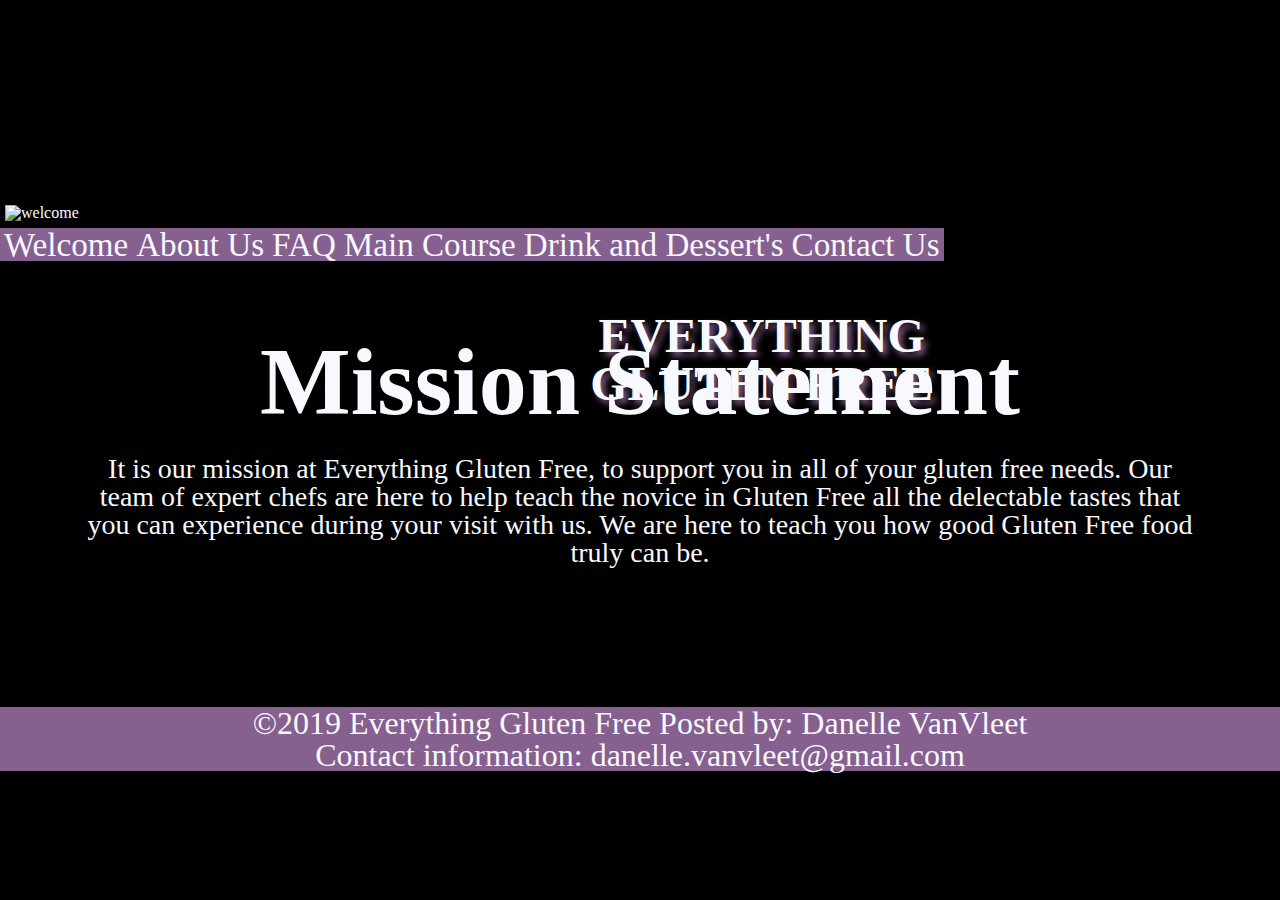
==== index.html @ 602f45ff "updated css and created responsive css page" ====
<!DOCTYPE html>
<html>

<head>
  <meta charset="utf-8">
  <meta name="viewport" content="width=device-width, initial-scale=1.0">
  <link rel="stylesheet" href="reset.css">
  <link rel="stylesheet" href="style.css">
  <link rel="stylesheet" href="responsive.css">
  
  <title>Everything Gluten Free</title>
</head>

<body>
  <article>
    <header>
      <img src="assets/welcome1.jpg" alt="welcome">
      <h1>Everything Gluten Free</h1>
    </header>
    <div class="nav">
    <nav>
      <ul>
        <li><a href="index.html">Welcome</a></li>
        <li><a href="aboutus.html">About Us</a></li>
        <li><a href="FAQ.html">FAQ</a></li>
        <li><a href="menu.html">Main Course</a></li>
        <li><a href="DrinkDessertmenu.html">Drink and Dessert's</a></li>
        <li><a href="contact.html">Contact Us</a></li>
      </ul>
    </nav>
        </div>
    <h2>Mission Statement</h2>
    <p>It is our mission at Everything Gluten Free, to support you in all of your gluten free needs. Our team of expert chefs are here to help teach the novice in Gluten Free all the delectable tastes that you can experience during your visit with us. We
      are here to teach you how good Gluten Free food truly can be. </p>

  </article>
  <footer>
    <p id="footer">&copy;2019 Everything Gluten Free Posted by&#58; Danelle VanVleet <br>Contact information&#58; <a id="footer2" href="mailto:danelle.vanvleet@gmail.com">
    danelle.vanvleet@gmail.com</a></p>
  </footer>
</body>
</body>

</html>
---- style.css ----
* {
  margin: 0;
  padding: 0;
}

html {
  background-color: black;
  -webkit-background-size: cover;
  -moz-background-size: cover;
  -o-background-size: cover;
  background-size: cover;
}

body {
  color: #f8f8ff;
  background-attachment: fixed;
}

nav {
  height: 4rem;
  width: 100%;
  clear: both;
}

nav ul {
  margin: auto;
  list-style-type: none;
}

nav li {
  float: left;
  text-align: center;
  padding-left: .25rem;
  padding-right: .25rem;
  margin-bottom: 1rem;
  background-color: #86608e;
}

nav a {
  background-color: #86608e;
  color:  #f8f8ff;;
  display: block;
  text-decoration: none;
  font-size: 2.07rem;
  text-align: center;
}

nav a:hover {
  background-color:  #f8f8ff;
  color: #86608e;
  display: block;
}

header {
  color: #f8f8ff;
  position: relative;
  display: block;
  margin-bottom: 200px;
  height: 50%;
  width: 100%;
}

header h1 {
  color: #f8f8ff;
  font-size: 3rem;
  text-align: center;
  position:absolute;
  margin-left: 10%;
  padding-top: 25%;
  padding-left: 25%;
  top: 30%;
  left: 37%;
  transform: translate(-50%, -50%);
  text-transform: uppercase;
  text-outline: 1rem 1rem #262b2f;
  text-shadow: 4px 4px 6px #86608e;
}

header img {
  width: 100%;
  height: 250%;
}

h1, h2, h3, div, p, header, main, nav, ul, li, figure, figcaption, section {
  box-sizing: border-box;
  position: relative;
}

h2 {
  padding: 2%;
  margin-left: 2rem;
  margin-right: 2rem;
  margin-top: 1rem;
  color: #f8f8ff;
  text-align: center;
  font-size: 6rem;
  text-transform: inherit;
  clear: both;
}

h3 {
  padding: 2%;
  color: #f8f8ff;
  text-align:center;
  font-size: 4rem;
  text-transform: inherit;
  clear: both;
}

p {
  padding: 15, 0.5;
  color: #f8f8ff;
  margin-left: 3em;
  margin-right: 3em;
  margin-bottom: 5em;
  font-size: 1.75rem;
  text-align: center;
  clear: both;
}

footer {
  background-color: #86608e;
}

img {
  display: block;
  margin: auto;
  margin-bottom: 2px;
  padding: 5px;
  width: 300px;
  height: 250px;
  float: left;
  clear: none;
}

iframe {
  width: inherit;
  height: auto;
  float: left;
  clear: both;
}

ul {
  list-style-type: square;
  list-style-position: outside;
  list-style-image: none;
  text-decoration: none;
}
figure {
  width: 300px;
  margin: 20px auto 0px;
  padding: 1em;
  display: block;
  float: right;
  clear: both;
}

figcaption {
  display: table-caption;
  caption-side: top;
  float: right;
  clear: both;
  text-align: center;
}


#footer {
  padding: 15, 0.5;
  color:  #f8f8ff;
  margin-left: 1rem;
  margin-right: 1rem;
  margin-bottom: 5rem;
  font-size: 2rem;
  clear: both;
}

#footer2 {
  color:  #f8f8ff;
  text-decoration: none;
  clear: both;
}


.clearfix {
  clear: both;
}

.clearfix::after {
  clear: both;
  content: "";
  display: table;
}



.images {
  padding: 5px;
  float: left;
}

.images2 {
  padding: 5px;
  float: left;
  clear: both;
}
---- responsive.css ----
@media only screen and (max-width: 768px) {

  nav ul {
    margin: auto;
    list-style-type: none;
  }

  nav a {
    font-size: 1.64rem;
  }
  #footer {
    font-size: 1.5rem;
  }
  h2 {
    font-size: 2.5rem;
  }

  h3 {
    font-size: 2rem;
  }

  p {
    font-size: 1.75rem;
  }

  .cost {
    font-size: 1.34rem;

  }

}
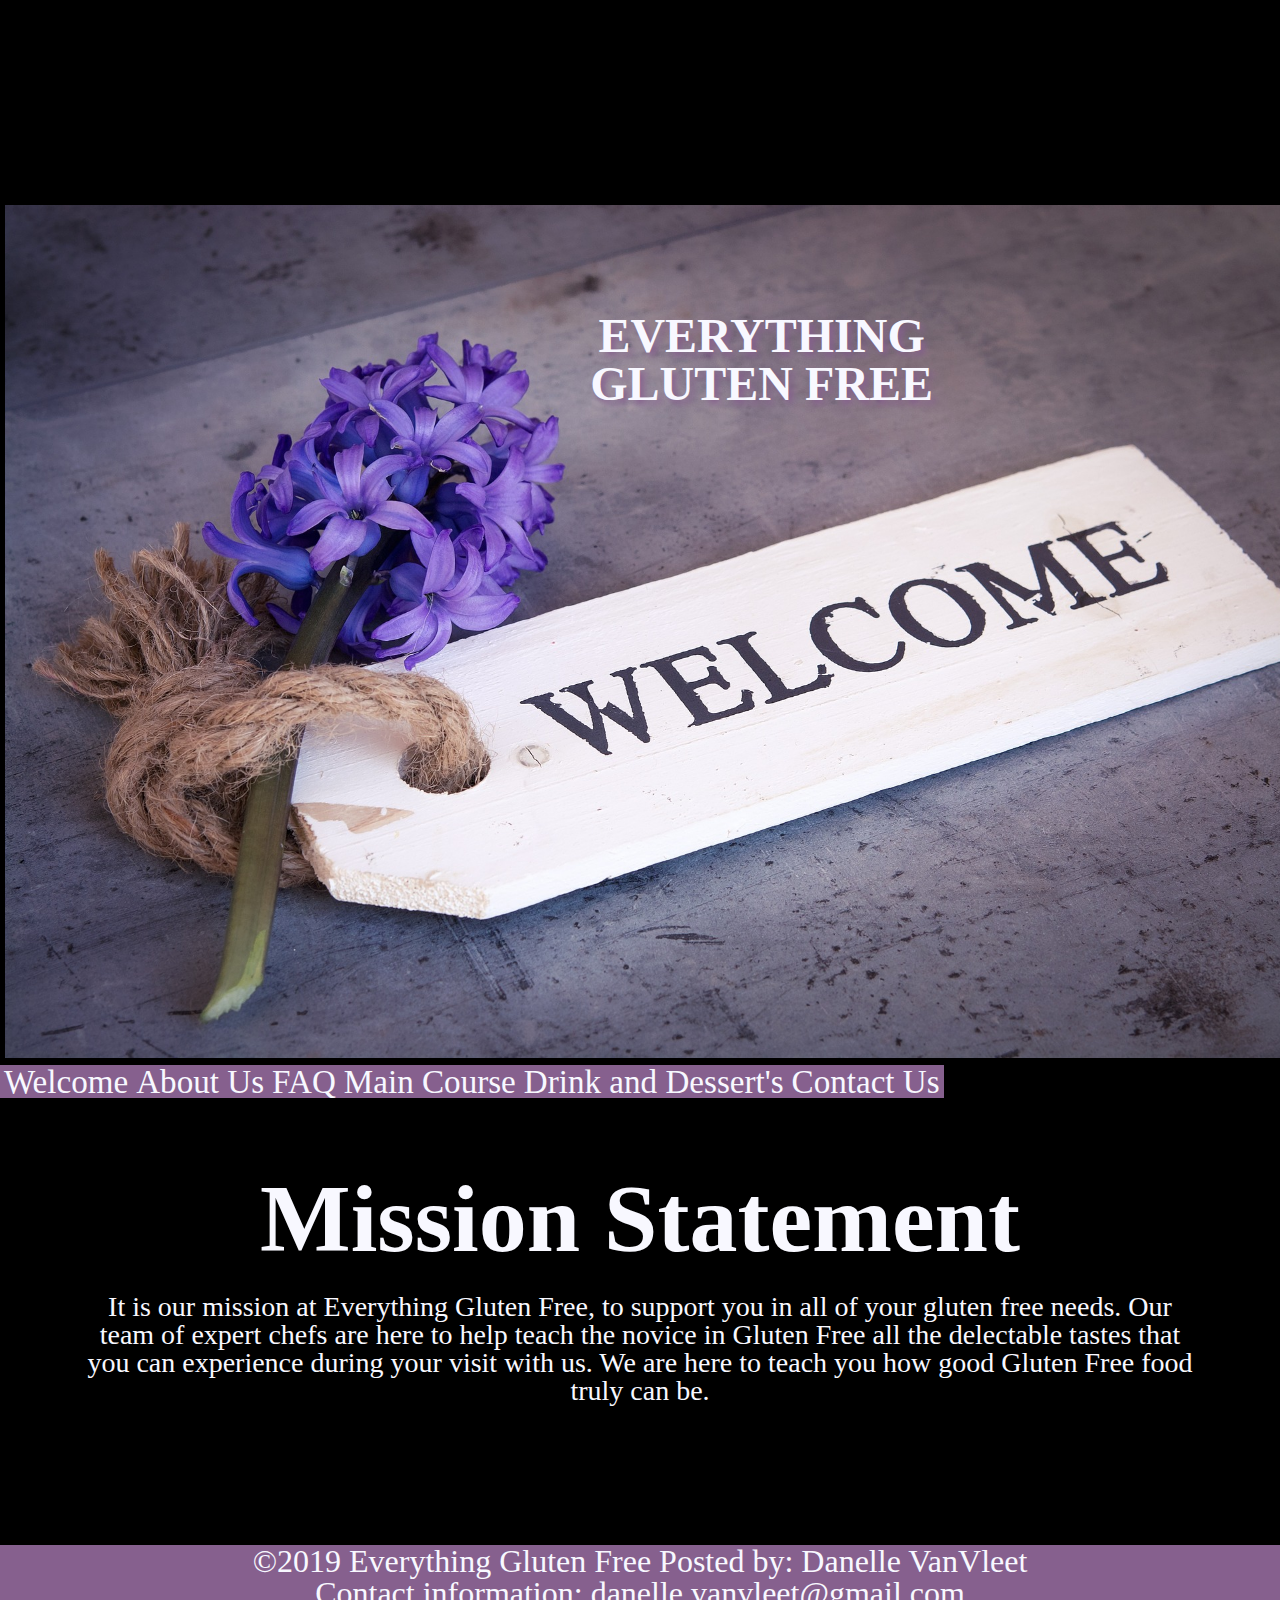
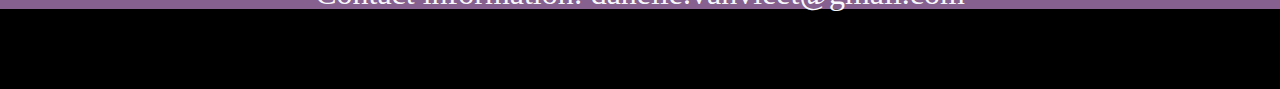
==== commit 3a6158ea: "fixed header image" ====
--- a/index.html
+++ b/index.html
@@ -7,14 +7,14 @@
   <link rel="stylesheet" href="reset.css">
   <link rel="stylesheet" href="style.css">
   <link rel="stylesheet" href="responsive.css">
-  
+
   <title>Everything Gluten Free</title>
 </head>
 
 <body>
   <article>
     <header>
-      <img src="assets/welcome1.jpg" alt="welcome">
+      <img src="Assets/welcome1.jpg" alt="welcome">
       <h1>Everything Gluten Free</h1>
     </header>
     <div class="nav">
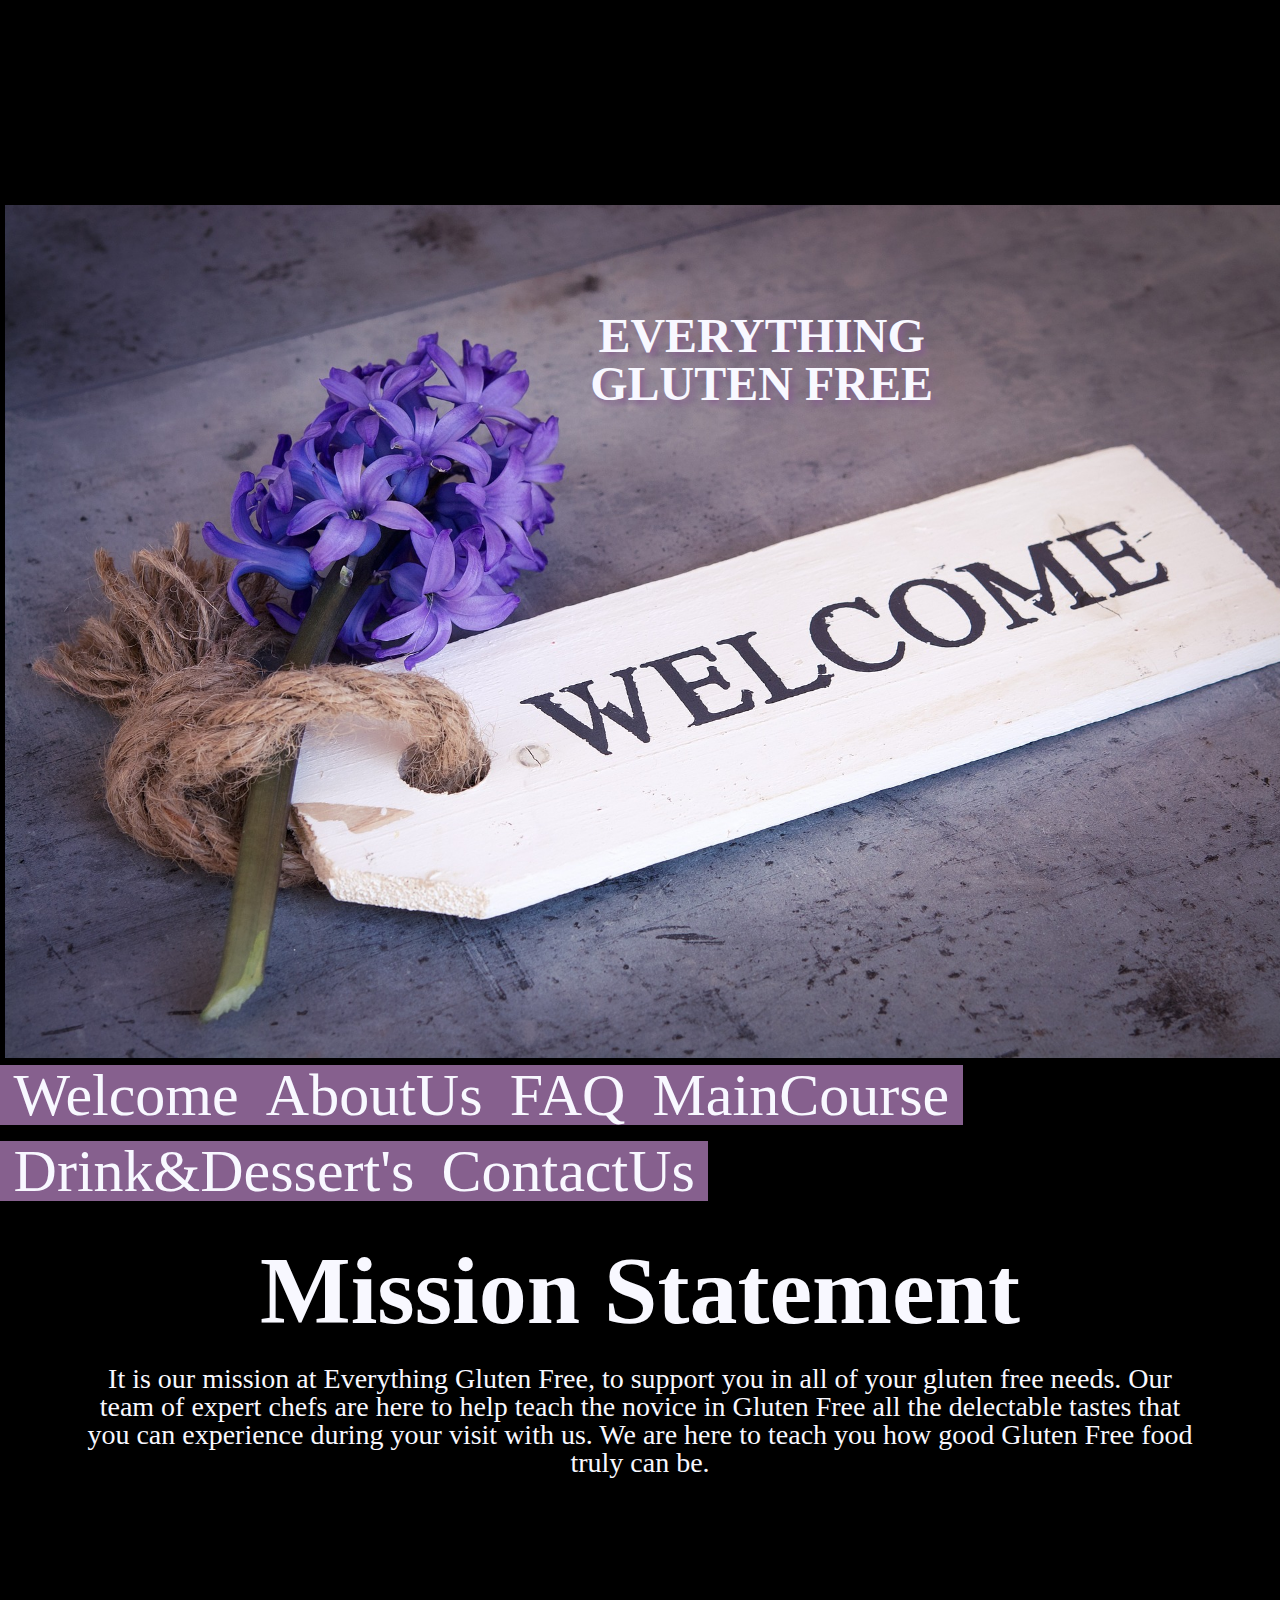
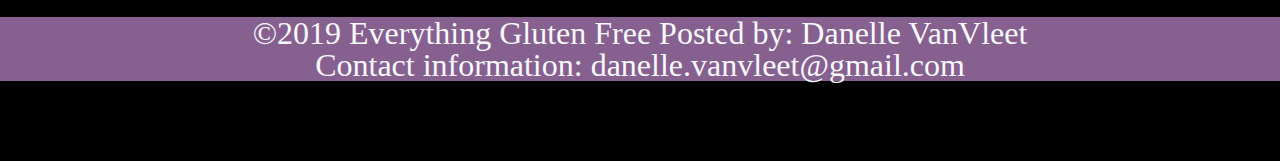
==== commit e696b2ff: "css" ====
--- a/index.html
+++ b/index.html
@@ -21,11 +21,11 @@
     <nav>
       <ul>
         <li><a href="index.html">Welcome</a></li>
-        <li><a href="aboutus.html">About Us</a></li>
+        <li><a href="aboutus.html">AboutUs</a></li>
         <li><a href="FAQ.html">FAQ</a></li>
-        <li><a href="menu.html">Main Course</a></li>
-        <li><a href="DrinkDessertmenu.html">Drink and Dessert's</a></li>
-        <li><a href="contact.html">Contact Us</a></li>
+        <li><a href="menu.html">MainCourse</a></li>
+        <li><a href="DrinkDessertmenu.html">Drink&Dessert's</a></li>
+        <li><a href="contact.html">ContactUs</a></li>
       </ul>
     </nav>
         </div>
--- a/style.css
+++ b/style.css
@@ -17,7 +17,7 @@
 }
 
 nav {
-  height: 4rem;
+  height: 25%;
   width: 100%;
   clear: both;
 }
@@ -30,8 +30,8 @@
 nav li {
   float: left;
   text-align: center;
-  padding-left: .25rem;
-  padding-right: .25rem;
+  padding-left: .85rem;
+  padding-right: .85rem;
   margin-bottom: 1rem;
   background-color: #86608e;
 }
@@ -41,7 +41,7 @@
   color:  #f8f8ff;;
   display: block;
   text-decoration: none;
-  font-size: 2.07rem;
+  font-size: 3.75rem;
   text-align: center;
 }
 
@@ -169,6 +169,7 @@
   color:  #f8f8ff;
   margin-left: 1rem;
   margin-right: 1rem;
+  margin-top: 3rem;
   margin-bottom: 5rem;
   font-size: 2rem;
   clear: both;
--- a/responsive.css
+++ b/responsive.css
@@ -25,7 +25,6 @@
 
   .cost {
     font-size: 1.34rem;
-
   }
 
 }
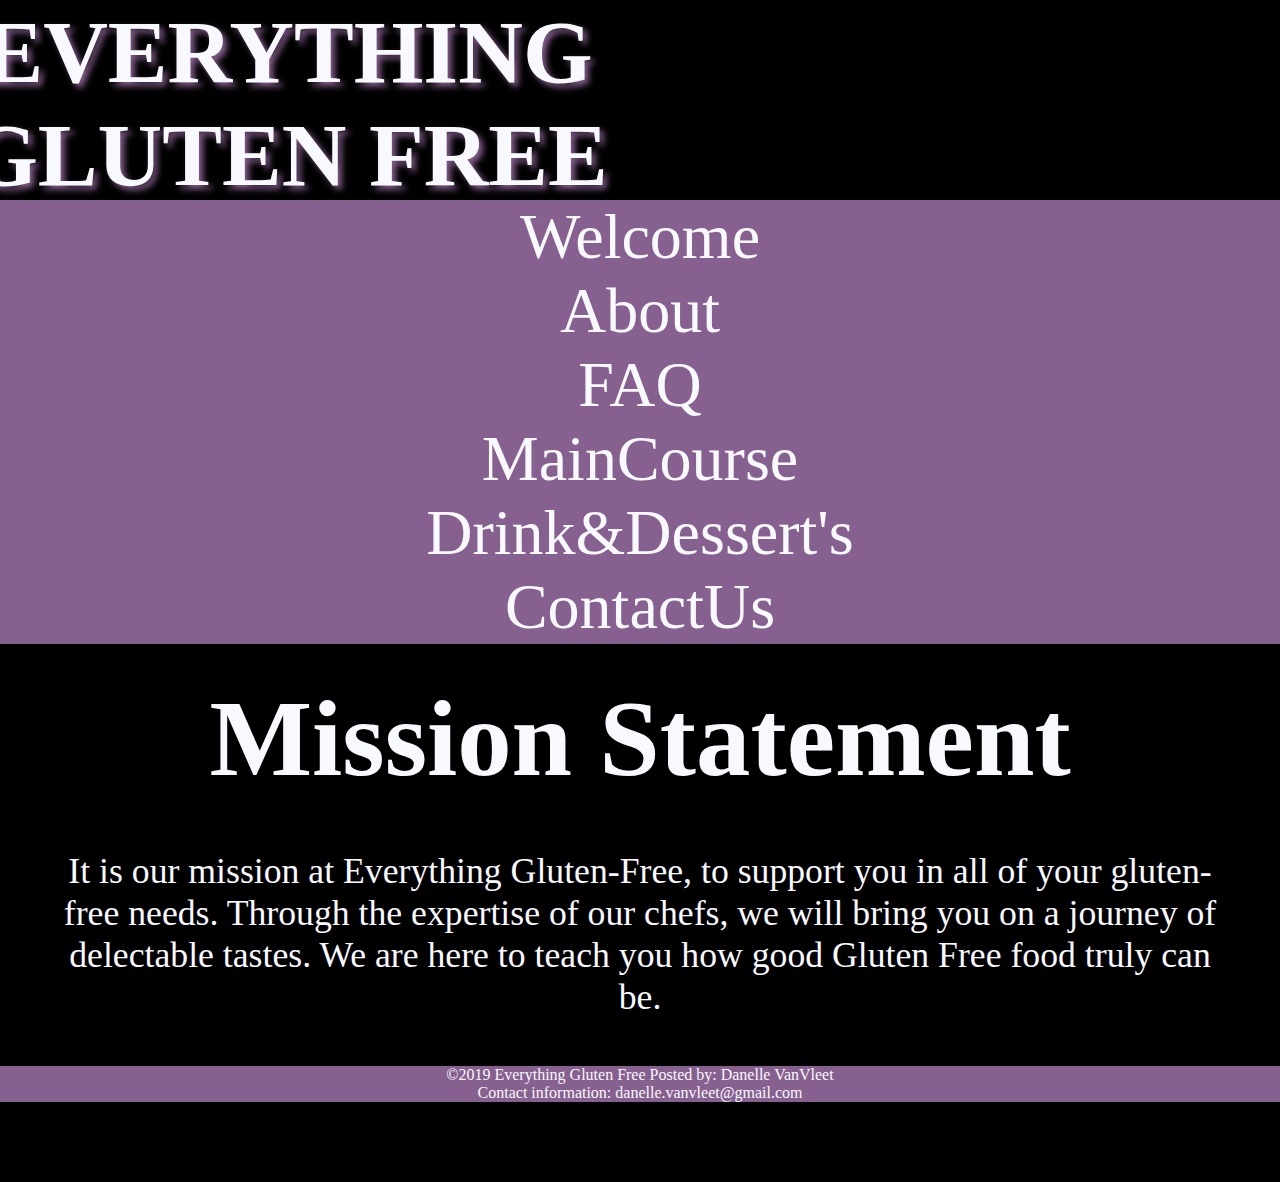
==== commit 8a319e86: "Too much to say" ====
--- a/index.html
+++ b/index.html
@@ -12,31 +12,32 @@
 </head>
 
 <body>
-  <article>
-    <header>
-      <img src="Assets/welcome1.jpg" alt="welcome">
-      <h1>Everything Gluten Free</h1>
-    </header>
-    <div class="nav">
-    <nav>
-      <ul>
-        <li><a href="index.html">Welcome</a></li>
-        <li><a href="aboutus.html">AboutUs</a></li>
-        <li><a href="FAQ.html">FAQ</a></li>
-        <li><a href="menu.html">MainCourse</a></li>
-        <li><a href="DrinkDessertmenu.html">Drink&Dessert's</a></li>
-        <li><a href="contact.html">ContactUs</a></li>
-      </ul>
-    </nav>
-        </div>
-    <h2>Mission Statement</h2>
-    <p>It is our mission at Everything Gluten Free, to support you in all of your gluten free needs. Our team of expert chefs are here to help teach the novice in Gluten Free all the delectable tastes that you can experience during your visit with us. We
-      are here to teach you how good Gluten Free food truly can be. </p>
 
-  </article>
+    <article>
+      <header>
+        <img src="Assets/welcome1.jpg" alt="welcome">
+        <h1>Everything Gluten Free</h1>
+      </header>
+      <div class="nav">
+        <nav>
+          <ul>
+            <li><a href="index.html">Welcome</a></li>
+            <li><a href="aboutus.html">About</a></li>
+            <li><a href="FAQ.html">FAQ</a></li>
+            <li><a href="menu.html">MainCourse</a></li>
+            <li><a href="DrinkDessertmenu.html">Drink&Dessert's</a></li>
+            <li><a href="contact.html">ContactUs</a></li>
+          </ul>
+        </nav>
+      </div>
+      <h2>Mission Statement</h2>
+      <p class="GF">It is our mission at Everything Gluten-Free, to support you in all of your gluten-free needs. Through the expertise of our chefs, we will bring you on a journey of delectable tastes. We are here to teach you how good Gluten Free food truly can be. </p>
+
+    </article>
+
   <footer>
     <p id="footer">&copy;2019 Everything Gluten Free Posted by&#58; Danelle VanVleet <br>Contact information&#58; <a id="footer2" href="mailto:danelle.vanvleet@gmail.com">
-    danelle.vanvleet@gmail.com</a></p>
+        danelle.vanvleet@gmail.com</a></p>
   </footer>
 </body>
 </body>
--- a/style.css
+++ b/style.css
@@ -1,6 +1,10 @@
 * {
   margin: 0;
   padding: 0;
+}
+
+* ::after, ::before {
+  box-sizing: border-box;
 }
 
 html {
@@ -16,37 +20,22 @@
   background-attachment: fixed;
 }
 
-nav {
-  height: 25%;
+ul li a {
+  margin: auto;
+  list-style-type: none;
+  padding: 0;
+  display: block;
+  background-color: #86608e;
+  color: #f8f8ff;
+  text-decoration: none;
+  font-size: 5vmax;
+  text-align: center;
   width: 100%;
   clear: both;
 }
 
-nav ul {
-  margin: auto;
-  list-style-type: none;
-}
-
-nav li {
-  float: left;
-  text-align: center;
-  padding-left: .85rem;
-  padding-right: .85rem;
-  margin-bottom: 1rem;
-  background-color: #86608e;
-}
-
-nav a {
-  background-color: #86608e;
-  color:  #f8f8ff;;
-  display: block;
-  text-decoration: none;
-  font-size: 3.75rem;
-  text-align: center;
-}
-
-nav a:hover {
-  background-color:  #f8f8ff;
+ul li a:hover {
+  background-color: #f8f8ff;
   color: #86608e;
   display: block;
 }
@@ -61,16 +50,16 @@
 }
 
 header h1 {
+  font-family: 'Bree Serif', serif;
   color: #f8f8ff;
-  font-size: 3rem;
+  font-size: 7vmax;
   text-align: center;
-  position:absolute;
+  position: absolute;
   margin-left: 10%;
   padding-top: 25%;
-  padding-left: 25%;
-  top: 30%;
-  left: 37%;
-  transform: translate(-50%, -50%);
+  padding-left: 20rem;
+  padding-bottom: 1rem;
+  transform: translate(-50%, -96%);
   text-transform: uppercase;
   text-outline: 1rem 1rem #262b2f;
   text-shadow: 4px 4px 6px #86608e;
@@ -79,6 +68,7 @@
 header img {
   width: 100%;
   height: 250%;
+  display: none;
 }
 
 h1, h2, h3, div, p, header, main, nav, ul, li, figure, figcaption, section {
@@ -87,13 +77,12 @@
 }
 
 h2 {
-  padding: 2%;
-  margin-left: 2rem;
-  margin-right: 2rem;
-  margin-top: 1rem;
+  padding: 0;
+  padding-bottom: 3rem;
+  padding-top: 2rem;
   color: #f8f8ff;
   text-align: center;
-  font-size: 6rem;
+  font-size: 8.5vmax;
   text-transform: inherit;
   clear: both;
 }
@@ -101,20 +90,20 @@
 h3 {
   padding: 2%;
   color: #f8f8ff;
-  text-align:center;
-  font-size: 4rem;
+  text-align: center;
+  font-size: 6vmax;
   text-transform: inherit;
   clear: both;
 }
 
 p {
-  padding: 15, 0.5;
+  /* padding: 15, 0.5; */
   color: #f8f8ff;
-  margin-left: 3em;
-  margin-right: 3em;
-  margin-bottom: 5em;
-  font-size: 1.75rem;
-  text-align: center;
+  padding: 0;
+  padding-left: 3rem;
+  padding-right: 3rem;
+  font-size: 1.15rem;
+  text-align: left;
   clear: both;
 }
 
@@ -125,12 +114,12 @@
 img {
   display: block;
   margin: auto;
+  padding-top: 2rem;
   margin-bottom: 2px;
-  padding: 5px;
-  width: 300px;
-  height: 250px;
-  float: left;
-  clear: none;
+  padding: 1rem;
+  width: 75%;
+  height: 75%;
+
 }
 
 iframe {
@@ -146,6 +135,7 @@
   list-style-image: none;
   text-decoration: none;
 }
+
 figure {
   width: 300px;
   margin: 20px auto 0px;
@@ -163,24 +153,28 @@
   text-align: center;
 }
 
-
 #footer {
   padding: 15, 0.5;
-  color:  #f8f8ff;
-  margin-left: 1rem;
-  margin-right: 1rem;
+  color: #f8f8ff;
+  margin-left: -1rem;
+  margin-right: -1rem;
   margin-top: 3rem;
   margin-bottom: 5rem;
-  font-size: 2rem;
+  font-size: 1rem;
   clear: both;
+  text-align: center;
+}
+
+.nav {
+  background-color: #86608e;
 }
 
 #footer2 {
-  color:  #f8f8ff;
+  text-align: center;
+  color: #f8f8ff;
   text-decoration: none;
   clear: both;
 }
-
 
 .clearfix {
   clear: both;
@@ -192,15 +186,10 @@
   display: table;
 }
 
-
-
-.images {
-  padding: 5px;
-  float: left;
+.GF{
+  text-align: center;
+  font-size: 2.79vmax;
 }
-
-.images2 {
-  padding: 5px;
-  float: left;
-  clear: both;
+.item1{
+  display:none;
 }
--- a/responsive.css
+++ b/responsive.css
@@ -1,30 +1,3 @@
 @media only screen and (max-width: 768px) {
 
-  nav ul {
-    margin: auto;
-    list-style-type: none;
-  }
-
-  nav a {
-    font-size: 1.64rem;
-  }
-  #footer {
-    font-size: 1.5rem;
-  }
-  h2 {
-    font-size: 2.5rem;
-  }
-
-  h3 {
-    font-size: 2rem;
-  }
-
-  p {
-    font-size: 1.75rem;
-  }
-
-  .cost {
-    font-size: 1.34rem;
-  }
-
 }
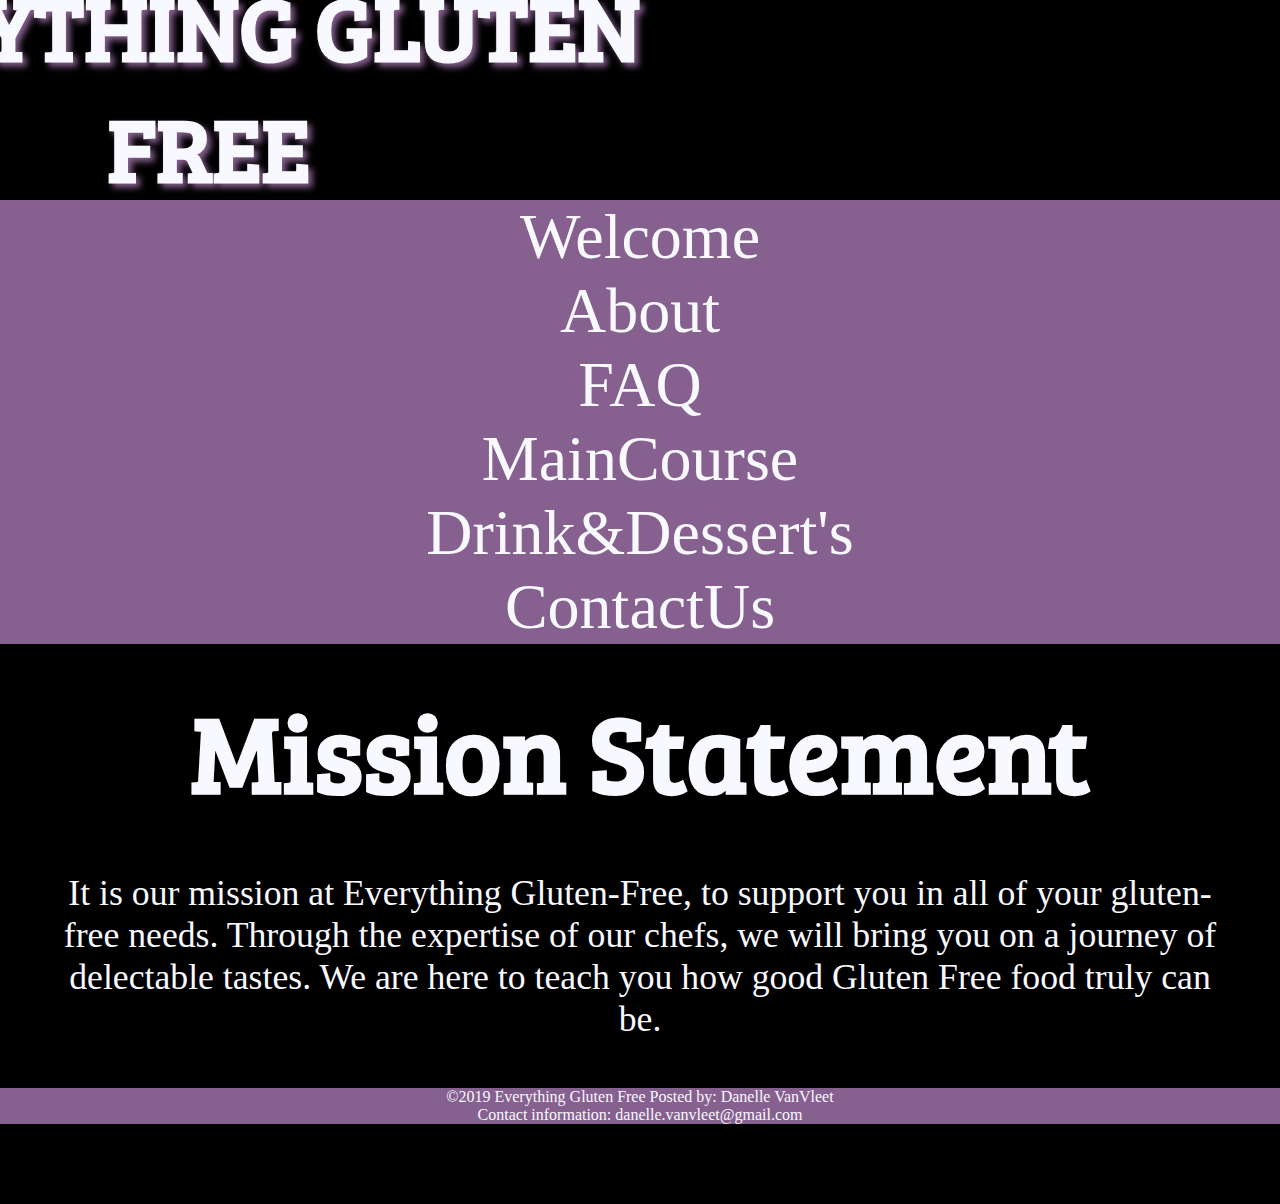
==== commit c20bf46f: "making responsive" ====
--- a/index.html
+++ b/index.html
@@ -7,7 +7,7 @@
   <link rel="stylesheet" href="reset.css">
   <link rel="stylesheet" href="style.css">
   <link rel="stylesheet" href="responsive.css">
-
+<link href="https://fonts.googleapis.com/css?family=Bree+Serif|Expletus+Sans&display=swap" rel="stylesheet">
   <title>Everything Gluten Free</title>
 </head>
 
--- a/style.css
+++ b/style.css
@@ -57,7 +57,7 @@
   position: absolute;
   margin-left: 10%;
   padding-top: 25%;
-  padding-left: 20rem;
+  padding-left: 10rem;
   padding-bottom: 1rem;
   transform: translate(-50%, -96%);
   text-transform: uppercase;
@@ -77,6 +77,8 @@
 }
 
 h2 {
+  font-family: 'Bree Serif', serif;
+
   padding: 0;
   padding-bottom: 3rem;
   padding-top: 2rem;
@@ -88,6 +90,7 @@
 }
 
 h3 {
+  font-family: 'Bree Serif', serif;
   padding: 2%;
   color: #f8f8ff;
   text-align: center;
@@ -130,7 +133,6 @@
 }
 
 ul {
-  list-style-type: square;
   list-style-position: outside;
   list-style-image: none;
   text-decoration: none;
--- a/responsive.css
+++ b/responsive.css
@@ -1,3 +1,105 @@
 @media only screen and (max-width: 768px) {
+  header h1 {
+    font-size: 5vmax;
+    margin-left: 27%;
+    padding-top: 25%;
+    padding-left: 22rem;
+    transform: translate(-50%, -96%);
+  }
 
+  .title {
+    transform: translate(-50%, -90%);
+  }
+
+  .about {
+    text-align: center;
+    font-size: 3vmax;
+  }
+
+  #footer {
+    font-size: 2.5rem;
+  }
+
+  /* FAQ's */
+  section h2 {
+    font-size: 6vmax;
+    padding: 1rem;
+    text-align: center;
+  }
+
+  section p {
+    font-size: 2.41vmax;
+    padding: 1rem;
+    text-align: center;
+  }
+
+  /* menu */
+  .GF {
+    text-align: center;
+    font-size: 2.05vmax;
+  }
 }
+
+@media only screen and (max-width: 960px) {
+  header img {
+    width: 100%;
+    height: 100%;
+    display: block;
+  }
+  img {
+    display:inline-block;
+    width: 22%;
+    height: 22%;
+  }
+  ul li a {
+    overflow: hidden;
+
+  }
+  header h1 {
+    font-size: 5vmax;
+    margin-left: 50%;
+    padding-left: 22rem;
+    transform: translate(-50%, -188%);
+  }
+
+  header {
+    margin-bottom: -15px;
+  }
+  .title {
+    transform: translate(-50%, -90%);
+  }
+
+  .about {
+    text-align: center;
+    font-size: 3vmax;
+  }
+
+  #footer {
+    font-size: 2.5rem;
+  }
+
+  /* FAQ's */
+  section h2 {
+    font-size: 6vmax;
+    padding: 1rem;
+    text-align: center;
+  }
+
+  section p {
+    font-size: 2.41vmax;
+    padding: 1rem;
+    text-align: center;
+  }
+
+  /* menu */
+  .GF {
+    text-align: center;
+    font-size: 2.05vmax;
+  }
+  .item1{
+    width: 25%;
+    height: 25%;
+    display:inline-block;
+    clear: both;
+  }
+}
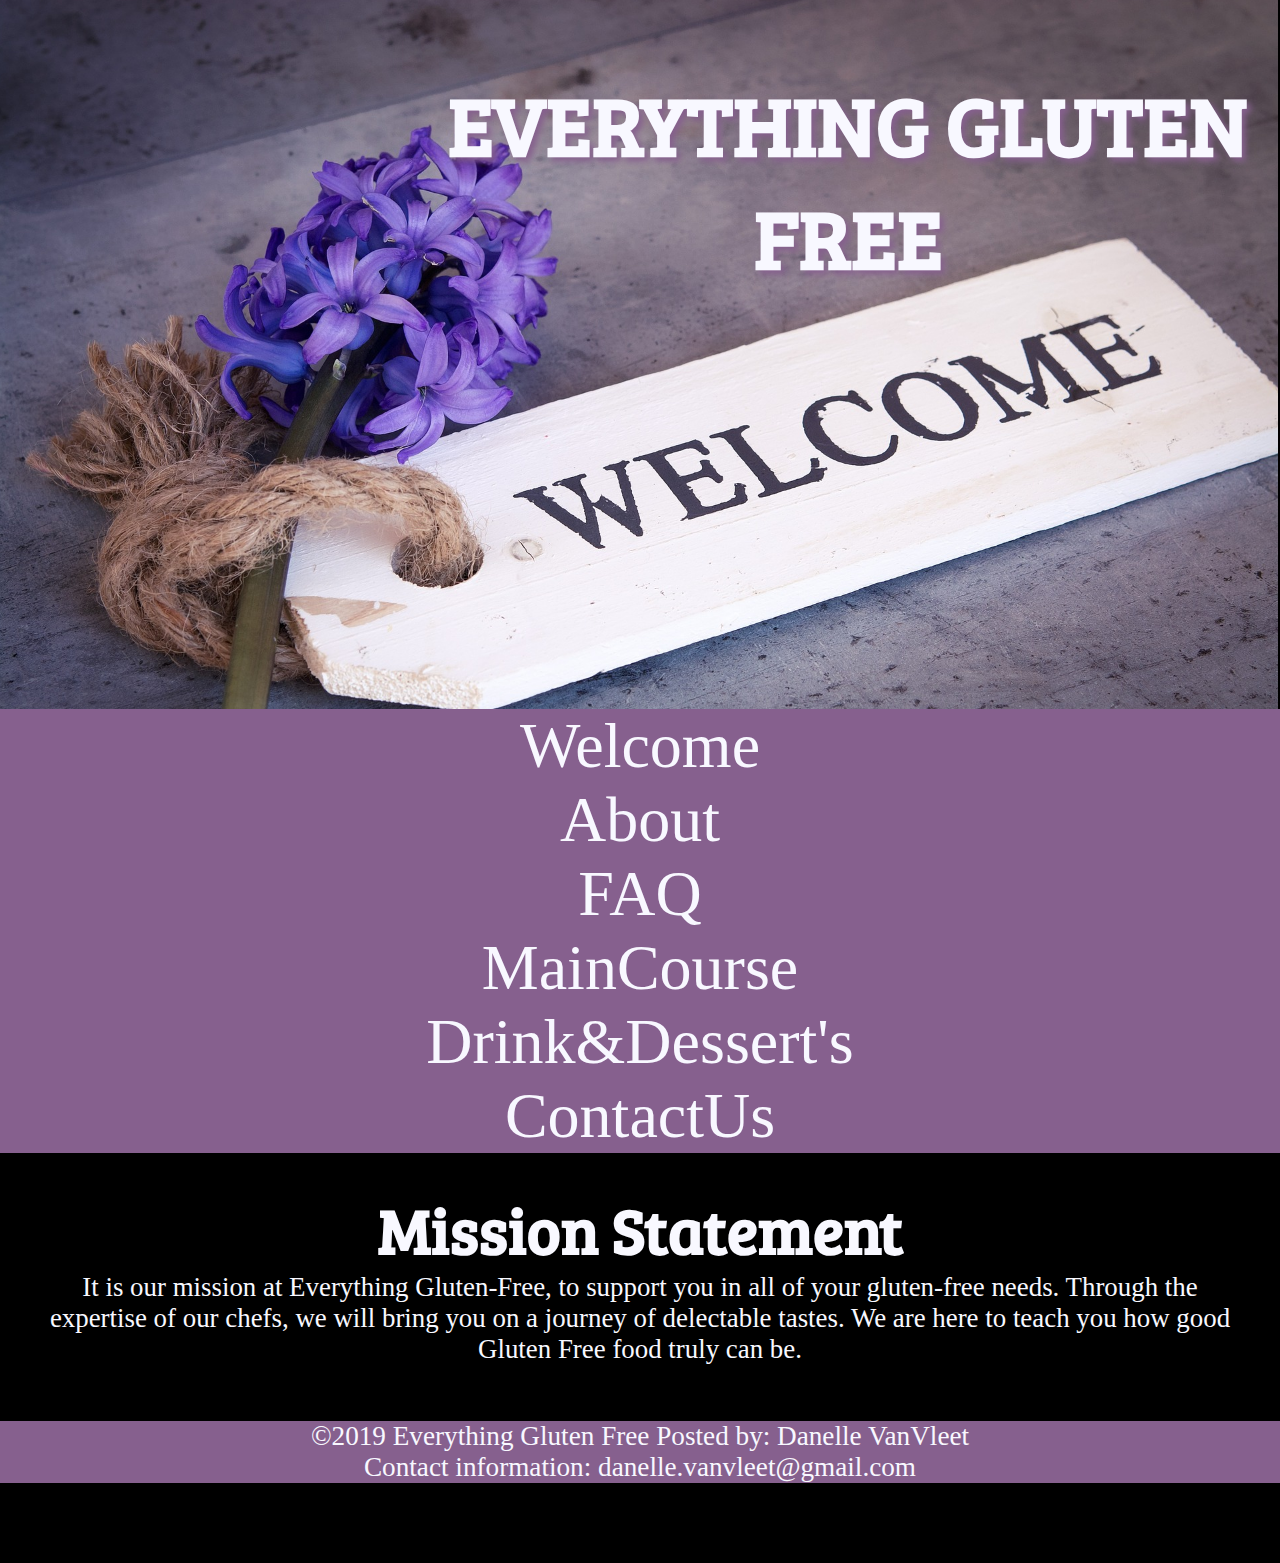
==== commit ccb05a9b: "fixed the responsiveness of the header image, next will work on the navigaion and getting the main i" ====
--- a/index.html
+++ b/index.html
@@ -2,38 +2,41 @@
 <html>
 
 <head>
+  <!-- meta -->
   <meta charset="utf-8">
   <meta name="viewport" content="width=device-width, initial-scale=1.0">
-  <link rel="stylesheet" href="reset.css">
+
+  <!-- CSS -->
   <link rel="stylesheet" href="style.css">
   <link rel="stylesheet" href="responsive.css">
-<link href="https://fonts.googleapis.com/css?family=Bree+Serif|Expletus+Sans&display=swap" rel="stylesheet">
+  <link href="https://fonts.googleapis.com/css?family=Bree+Serif|Expletus+Sans&display=swap" rel="stylesheet">
   <title>Everything Gluten Free</title>
 </head>
 
 <body>
 
-    <article>
-      <header>
-        <img src="Assets/welcome1.jpg" alt="welcome">
-        <h1>Everything Gluten Free</h1>
-      </header>
-      <div class="nav">
-        <nav>
-          <ul>
-            <li><a href="index.html">Welcome</a></li>
-            <li><a href="aboutus.html">About</a></li>
-            <li><a href="FAQ.html">FAQ</a></li>
-            <li><a href="menu.html">MainCourse</a></li>
-            <li><a href="DrinkDessertmenu.html">Drink&Dessert's</a></li>
-            <li><a href="contact.html">ContactUs</a></li>
-          </ul>
-        </nav>
-      </div>
-      <h2>Mission Statement</h2>
-      <p class="GF">It is our mission at Everything Gluten-Free, to support you in all of your gluten-free needs. Through the expertise of our chefs, we will bring you on a journey of delectable tastes. We are here to teach you how good Gluten Free food truly can be. </p>
+  <article>
+    <header>
+      <img src="Assets/welcome1.jpg" alt="welcome">
+      <h1>Everything Gluten Free</h1>
+    </header>
+    <div class="nav">
+      <nav>
+        <ul class="sidenav">
+          <li><a href="index.html">Welcome</a></li>
+          <li><a href="aboutus.html">About</a></li>
+          <li><a href="FAQ.html">FAQ</a></li>
+          <li><a href="menu.html">MainCourse</a></li>
+          <li><a href="DrinkDessertmenu.html">Drink&Dessert's</a></li>
+          <li><a href="contact.html">ContactUs</a></li>
+        </ul>
+      </nav>
+    </div>
+    <h2>Mission Statement</h2>
+    <p class="GF">It is our mission at Everything Gluten-Free, to support you in all of your gluten-free needs. Through the expertise of our chefs, we will bring you on a journey of delectable tastes. We are here to teach you how good Gluten Free
+      food truly can be. </p>
 
-    </article>
+  </article>
 
   <footer>
     <p id="footer">&copy;2019 Everything Gluten Free Posted by&#58; Danelle VanVleet <br>Contact information&#58; <a id="footer2" href="mailto:danelle.vanvleet@gmail.com">
--- a/style.css
+++ b/style.css
@@ -16,11 +16,13 @@
 }
 
 body {
+  width:100%;
+  height: auto;
   color: #f8f8ff;
   background-attachment: fixed;
 }
 
-ul li a {
+nav ul li a {
   margin: auto;
   list-style-type: none;
   padding: 0;
@@ -34,13 +36,14 @@
   clear: both;
 }
 
-ul li a:hover {
+nav ul li a:hover {
   background-color: #f8f8ff;
   color: #86608e;
   display: block;
 }
 
-header {
+
+article header {
   color: #f8f8ff;
   position: relative;
   display: block;
@@ -49,7 +52,7 @@
   width: 100%;
 }
 
-header h1 {
+article header h1 {
   font-family: 'Bree Serif', serif;
   color: #f8f8ff;
   font-size: 7vmax;
@@ -57,7 +60,7 @@
   position: absolute;
   margin-left: 10%;
   padding-top: 25%;
-  padding-left: 10rem;
+  padding-left: 18rem;
   padding-bottom: 1rem;
   transform: translate(-50%, -96%);
   text-transform: uppercase;
@@ -65,10 +68,8 @@
   text-shadow: 4px 4px 6px #86608e;
 }
 
-header img {
-  width: 100%;
-  height: 250%;
-  display: none;
+article header img{
+  display:none;
 }
 
 h1, h2, h3, div, p, header, main, nav, ul, li, figure, figcaption, section {
@@ -78,7 +79,6 @@
 
 h2 {
   font-family: 'Bree Serif', serif;
-
   padding: 0;
   padding-bottom: 3rem;
   padding-top: 2rem;
--- a/responsive.css
+++ b/responsive.css
@@ -1,105 +1,79 @@
-@media only screen and (max-width: 768px) {
-  header h1 {
-    font-size: 5vmax;
-    margin-left: 27%;
-    padding-top: 25%;
-    padding-left: 22rem;
-    transform: translate(-50%, -96%);
+@media only screen and (min-width: 768px) {
+  .wrapper {
+    width: 768px;
   }
 
-  .title {
-    transform: translate(-50%, -90%);
+
+  article header h1 {
+    font-size: 5.5vmax;
+    transform: translate(0%, -200%);
+    text-outline: 1rem 1rem #262b2f;
+    text-shadow: 4px 4px 6px #86608e;
   }
 
-  .about {
-    text-align: center;
-    font-size: 3vmax;
+  article header img {
+    display: block;
+    width: 100%;
+    height: auto;
+    margin-left: -1.1rem;
+    margin-top: -1.1rem;
+    margin-right: -.5rem;
+  }
+
+  nav {
+    width: 100%;
+    margin-top: -28%;
+  }
+
+  nav ul li {
+    font-size: 5vmax;
+  }
+  section h2{
+    font-size: 6vmax;
+  }
+  section p{
+    font-size: 2vmax;
+  }
+  h2 {
+    font-size: 8vmax;
+    padding-bottom: 0rem;
+
+  }
+
+  h3 {
+    font-size: 5vmax;
+  }
+
+  .GF {
+    font-size: 1.9vmax;
   }
 
   #footer {
-    font-size: 2.5rem;
+    font-size: 1.7rem;
+  }
+}
+@media only screen and (min-width: 960px) {
+  .wrapper {
+    width: 100%;
   }
 
-  /* FAQ's */
-  section h2 {
-    font-size: 6vmax;
-    padding: 1rem;
-    text-align: center;
+}
+@media only screen and (min-width: 1200px) {
+  article header h1 {
+    font-size: 6.5vmax;
+    transform: translate(0%, -200%);
+    text-outline: 1rem 1rem #262b2f;
+    text-shadow: 4px 4px 6px #86608e;
+  }
+  h2 {
+    font-size: 5vmax;
+  }
+  .GF {
+    font-size: 2.1vmax;
+    padding-bottom: .5rem;
+  }
+  nav{
+    background: #86608e;
   }
 
-  section p {
-    font-size: 2.41vmax;
-    padding: 1rem;
-    text-align: center;
-  }
-
-  /* menu */
-  .GF {
-    text-align: center;
-    font-size: 2.05vmax;
-  }
 }
-
-@media only screen and (max-width: 960px) {
-  header img {
-    width: 100%;
-    height: 100%;
-    display: block;
-  }
-  img {
-    display:inline-block;
-    width: 22%;
-    height: 22%;
-  }
-  ul li a {
-    overflow: hidden;
-
-  }
-  header h1 {
-    font-size: 5vmax;
-    margin-left: 50%;
-    padding-left: 22rem;
-    transform: translate(-50%, -188%);
-  }
-
-  header {
-    margin-bottom: -15px;
-  }
-  .title {
-    transform: translate(-50%, -90%);
-  }
-
-  .about {
-    text-align: center;
-    font-size: 3vmax;
-  }
-
-  #footer {
-    font-size: 2.5rem;
-  }
-
-  /* FAQ's */
-  section h2 {
-    font-size: 6vmax;
-    padding: 1rem;
-    text-align: center;
-  }
-
-  section p {
-    font-size: 2.41vmax;
-    padding: 1rem;
-    text-align: center;
-  }
-
-  /* menu */
-  .GF {
-    text-align: center;
-    font-size: 2.05vmax;
-  }
-  .item1{
-    width: 25%;
-    height: 25%;
-    display:inline-block;
-    clear: both;
-  }
-}
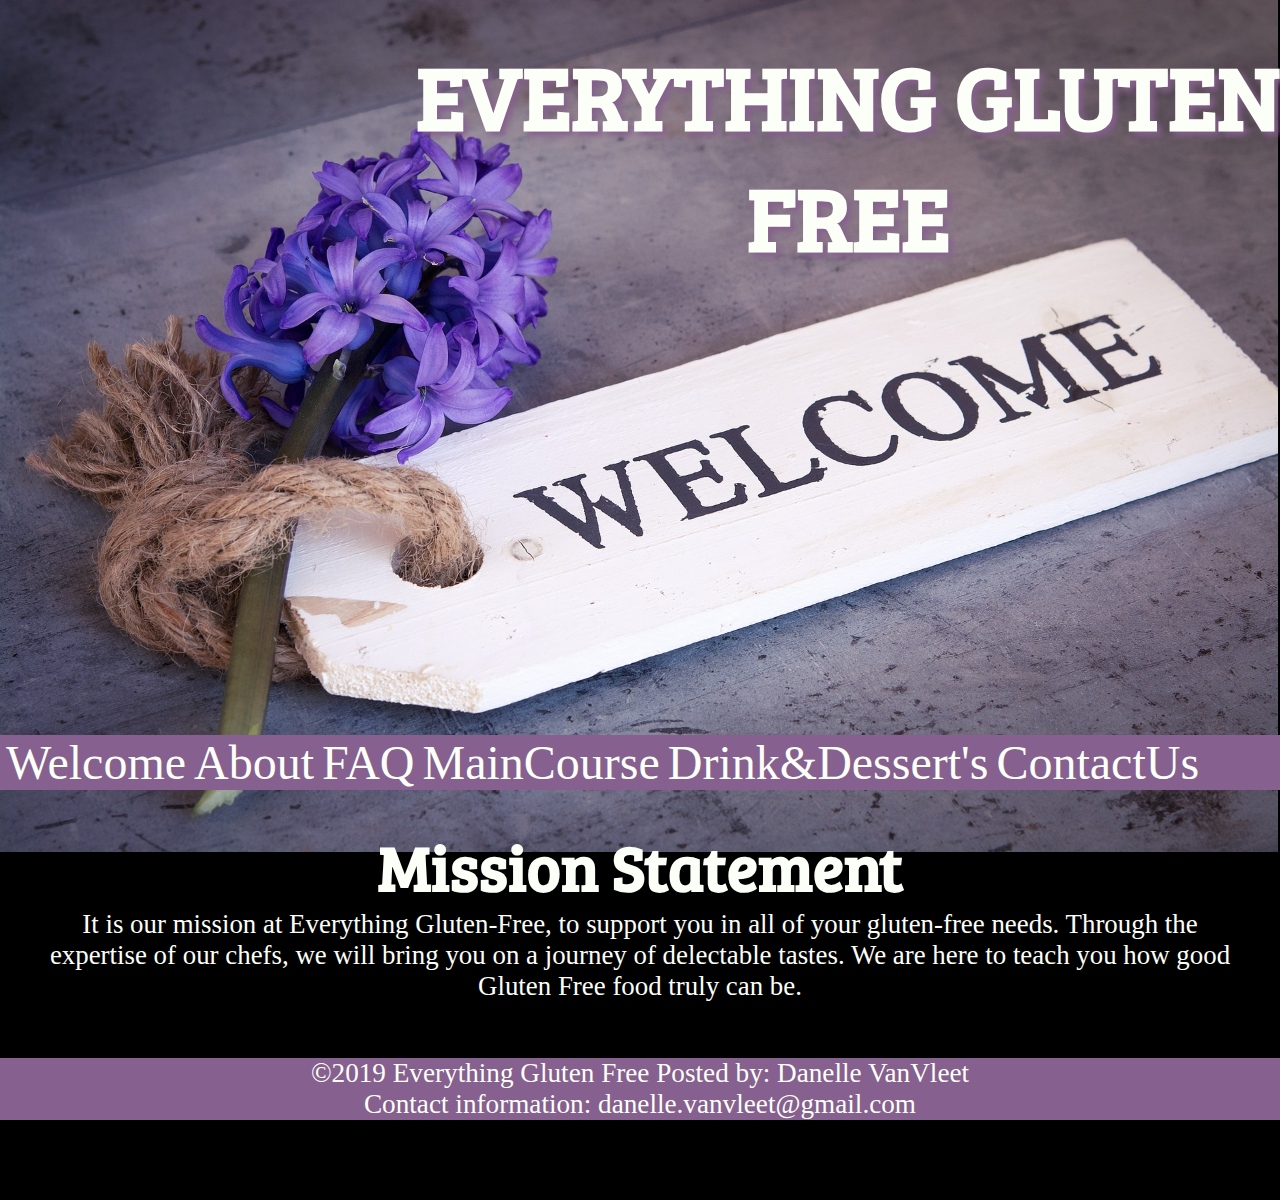
==== commit aaca5302: "fixed responsiveness of navbar" ====
--- a/index.html
+++ b/index.html
@@ -14,30 +14,30 @@
 </head>
 
 <body>
+  <div class="wrapper">
+    <article>
+      <header>
+        <img src="Assets/welcome1.jpg" alt="welcome">
+        <h1>Everything Gluten Free</h1>
+      </header>
+      <div class="nav">
+        <nav>
+          <ul>
+            <li><a href="index.html">Welcome</a></li>
+            <li><a href="aboutus.html">About</a></li>
+            <li><a href="FAQ.html">FAQ</a></li>
+            <li><a href="menu.html">MainCourse</a></li>
+            <li><a href="DrinkDessertmenu.html">Drink&Dessert's</a></li>
+            <li><a href="contact.html">ContactUs</a></li>
+          </ul>
+        </nav>
+      </div>
+      <h2>Mission Statement</h2>
+      <p class="GF">It is our mission at Everything Gluten-Free, to support you in all of your gluten-free needs. Through the expertise of our chefs, we will bring you on a journey of delectable tastes. We are here to teach you how good Gluten Free
+        food truly can be. </p>
 
-  <article>
-    <header>
-      <img src="Assets/welcome1.jpg" alt="welcome">
-      <h1>Everything Gluten Free</h1>
-    </header>
-    <div class="nav">
-      <nav>
-        <ul class="sidenav">
-          <li><a href="index.html">Welcome</a></li>
-          <li><a href="aboutus.html">About</a></li>
-          <li><a href="FAQ.html">FAQ</a></li>
-          <li><a href="menu.html">MainCourse</a></li>
-          <li><a href="DrinkDessertmenu.html">Drink&Dessert's</a></li>
-          <li><a href="contact.html">ContactUs</a></li>
-        </ul>
-      </nav>
-    </div>
-    <h2>Mission Statement</h2>
-    <p class="GF">It is our mission at Everything Gluten-Free, to support you in all of your gluten-free needs. Through the expertise of our chefs, we will bring you on a journey of delectable tastes. We are here to teach you how good Gluten Free
-      food truly can be. </p>
-
-  </article>
-
+    </article>
+  </div>
   <footer>
     <p id="footer">&copy;2019 Everything Gluten Free Posted by&#58; Danelle VanVleet <br>Contact information&#58; <a id="footer2" href="mailto:danelle.vanvleet@gmail.com">
         danelle.vanvleet@gmail.com</a></p>
--- a/style.css
+++ b/style.css
@@ -18,7 +18,7 @@
 body {
   width:100%;
   height: auto;
-  color: #f8f8ff;
+  color: #fcfff8;
   background-attachment: fixed;
 }
 
@@ -28,7 +28,7 @@
   padding: 0;
   display: block;
   background-color: #86608e;
-  color: #f8f8ff;
+  color: #fcfff8;
   text-decoration: none;
   font-size: 5vmax;
   text-align: center;
@@ -37,14 +37,14 @@
 }
 
 nav ul li a:hover {
-  background-color: #f8f8ff;
+  background-color: #fcfff8;
   color: #86608e;
   display: block;
 }
 
 
 article header {
-  color: #f8f8ff;
+  color: #fcfff8;
   position: relative;
   display: block;
   margin-bottom: 200px;
@@ -54,7 +54,7 @@
 
 article header h1 {
   font-family: 'Bree Serif', serif;
-  color: #f8f8ff;
+  color: #fcfff8;
   font-size: 7vmax;
   text-align: center;
   position: absolute;
@@ -64,8 +64,8 @@
   padding-bottom: 1rem;
   transform: translate(-50%, -96%);
   text-transform: uppercase;
-  text-outline: 1rem 1rem #262b2f;
-  text-shadow: 4px 4px 6px #86608e;
+  text-outline: 2rem 2rem #262b2f;
+  text-shadow: 5px 5px 7px #86608e;
 }
 
 article header img{
@@ -82,7 +82,7 @@
   padding: 0;
   padding-bottom: 3rem;
   padding-top: 2rem;
-  color: #f8f8ff;
+  color: #fcfff8;
   text-align: center;
   font-size: 8.5vmax;
   text-transform: inherit;
@@ -92,7 +92,7 @@
 h3 {
   font-family: 'Bree Serif', serif;
   padding: 2%;
-  color: #f8f8ff;
+  color: #fcfff8;
   text-align: center;
   font-size: 6vmax;
   text-transform: inherit;
@@ -101,7 +101,7 @@
 
 p {
   /* padding: 15, 0.5; */
-  color: #f8f8ff;
+  color: #fcfff8;
   padding: 0;
   padding-left: 3rem;
   padding-right: 3rem;
@@ -157,7 +157,7 @@
 
 #footer {
   padding: 15, 0.5;
-  color: #f8f8ff;
+  color: #fcfff8;
   margin-left: -1rem;
   margin-right: -1rem;
   margin-top: 3rem;
@@ -173,7 +173,7 @@
 
 #footer2 {
   text-align: center;
-  color: #f8f8ff;
+  color: #fcfff8;
   text-decoration: none;
   clear: both;
 }
--- a/responsive.css
+++ b/responsive.css
@@ -2,7 +2,6 @@
   .wrapper {
     width: 768px;
   }
-
 
   article header h1 {
     font-size: 5.5vmax;
@@ -28,16 +27,18 @@
   nav ul li {
     font-size: 5vmax;
   }
-  section h2{
+
+  section h2 {
     font-size: 6vmax;
   }
-  section p{
+
+  section p {
     font-size: 2vmax;
   }
+
   h2 {
     font-size: 8vmax;
     padding-bottom: 0rem;
-
   }
 
   h3 {
@@ -52,28 +53,45 @@
     font-size: 1.7rem;
   }
 }
+
 @media only screen and (min-width: 960px) {
   .wrapper {
     width: 100%;
   }
 
+  article header h1 {
+    font-size: 7vmax;
+  }
+  nav {
+    margin-top: -26%;
+  }
+  nav ul li {
+  display: inline-block;
+  text-align: -webkit-match-parent;
 }
+
+nav ul li a {
+  font-size: 3.75vmax;
+  padding-left: .25rem;
+}
+
+}
+
 @media only screen and (min-width: 1200px) {
   article header h1 {
-    font-size: 6.5vmax;
+    font-size: 7vmax;
     transform: translate(0%, -200%);
-    text-outline: 1rem 1rem #262b2f;
-    text-shadow: 4px 4px 6px #86608e;
   }
+
   h2 {
     font-size: 5vmax;
   }
+
   .GF {
     font-size: 2.1vmax;
     padding-bottom: .5rem;
   }
-  nav{
-    background: #86608e;
-  }
+
+
 
 }
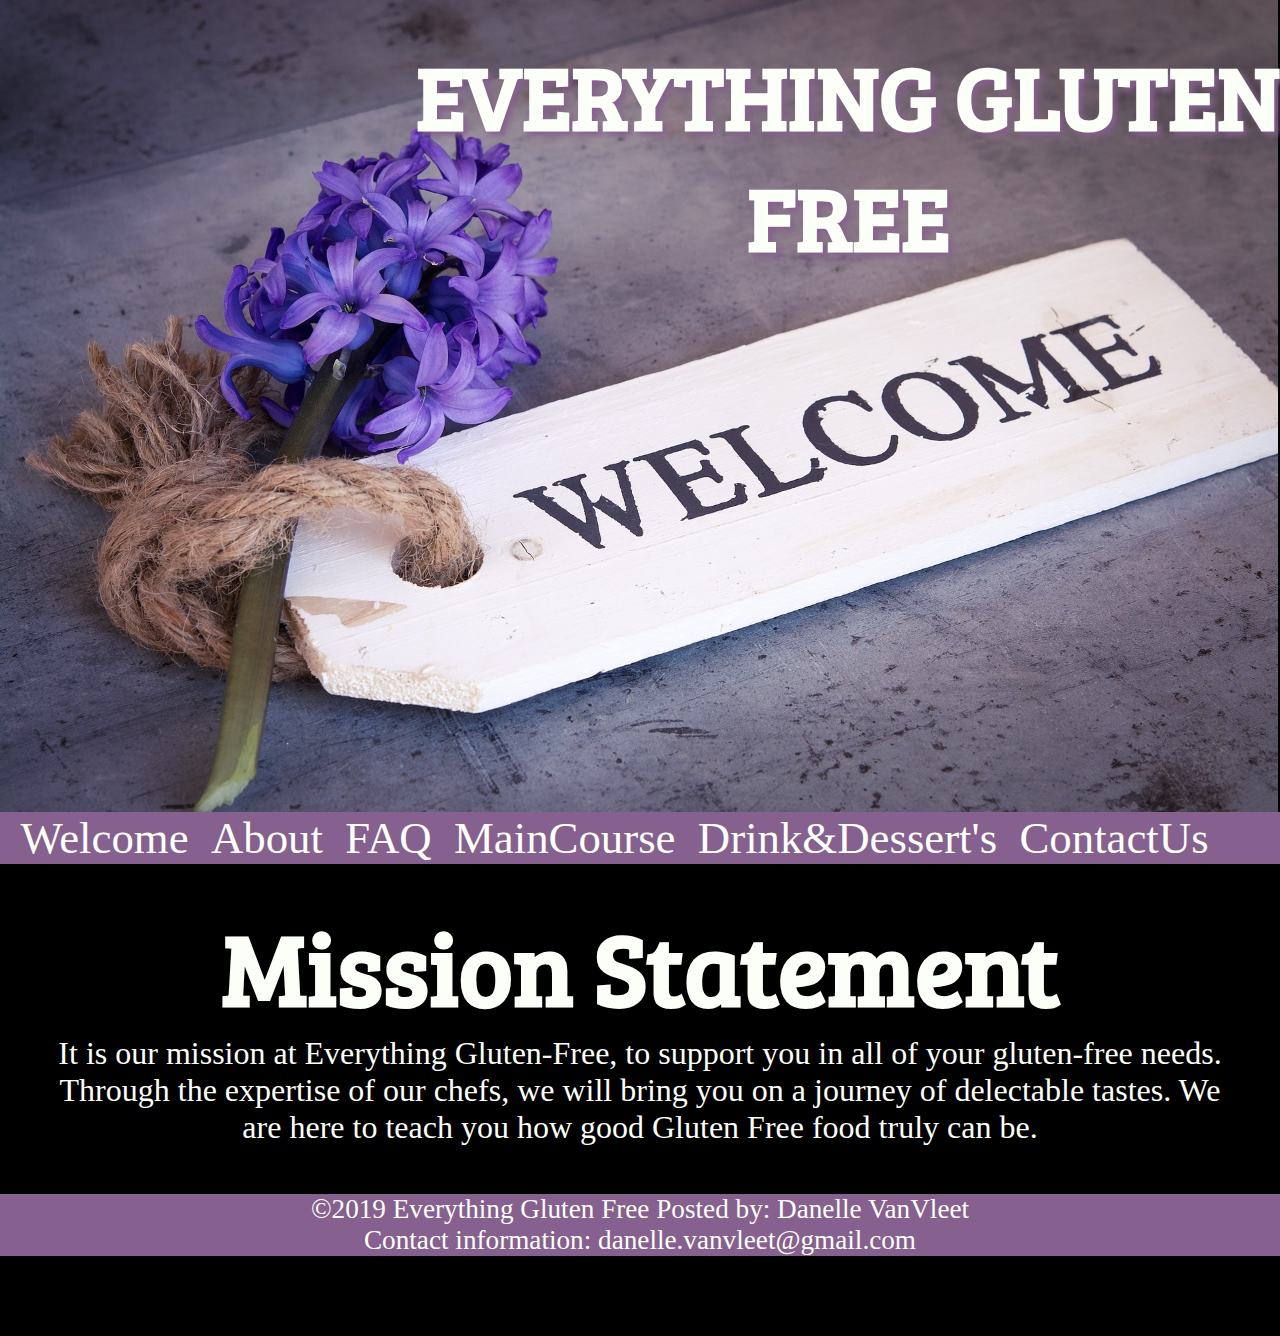
==== commit c7fd1fb3: "trying something with the Doctype" ====
--- a/index.html
+++ b/index.html
@@ -1,5 +1,6 @@
-<!DOCTYPE html>
-<html>
+<!DOCTYPE HTML PUBLIC "-//W3C//DTD HTML 4.01//EN"
+ "http://www.w3.org/TR/html4/strict.dtd">
+ <html>
 
 <head>
   <!-- meta -->
--- a/responsive.css
+++ b/responsive.css
@@ -58,40 +58,74 @@
   .wrapper {
     width: 100%;
   }
+  img {
+
+    width: 40%;
+    height: auto;
+  }
+  article header h1 {
+    font-size: 7vmax;
+  }
+
+  nav {
+    margin-top: -26%;
+    background-color: #86608e;
+  }
+
+  nav ul li {
+    display: inline-block;
+    text-align: -webkit-match-parent;
+  }
+
+  nav ul li a {
+    font-size: 3.5vmax;
+    padding-left: .459rem;
+    padding-right: .44rem;
+    margin-left: .25rem;
+    background-color: #86608e;
+  }
+}
+
+@media only screen and (min-width: 1200px) {
 
   article header h1 {
     font-size: 7vmax;
-  }
-  nav {
-    margin-top: -26%;
-  }
-  nav ul li {
-  display: inline-block;
-  text-align: -webkit-match-parent;
-}
-
-nav ul li a {
-  font-size: 3.75vmax;
-  padding-left: .25rem;
-}
-
-}
-
-@media only screen and (min-width: 1200px) {
-  article header h1 {
-    font-size: 7vmax;
-    transform: translate(0%, -200%);
+    transform: translate(0%,  -200%);
   }
 
-  h2 {
-    font-size: 5vmax;
-  }
-
-  .GF {
-    font-size: 2.1vmax;
-    padding-bottom: .5rem;
+  nav {
+    margin-top:-20%;
   }
 
 
+  img {
+    display: none;
+  }
 
+  .item {
+    margin-left: 10%;
+  }
+
+  img.item1 {
+    display: inline;
+    margin: auto;
+    padding-top: 2rem;
+    margin-bottom: 2px;
+    padding: 1rem;
+    width: 20%;
+    height: 20%;
+  }
+
+  img.item2 {
+    display: block;
+    margin: auto;
+    padding-top: 2rem;
+    margin-bottom: 2px;
+    padding: 1rem;
+    width: 30%;
+    height: 30%;
+  }
+  .GF {
+    font-size:2.5vmax;
+  }
 }
